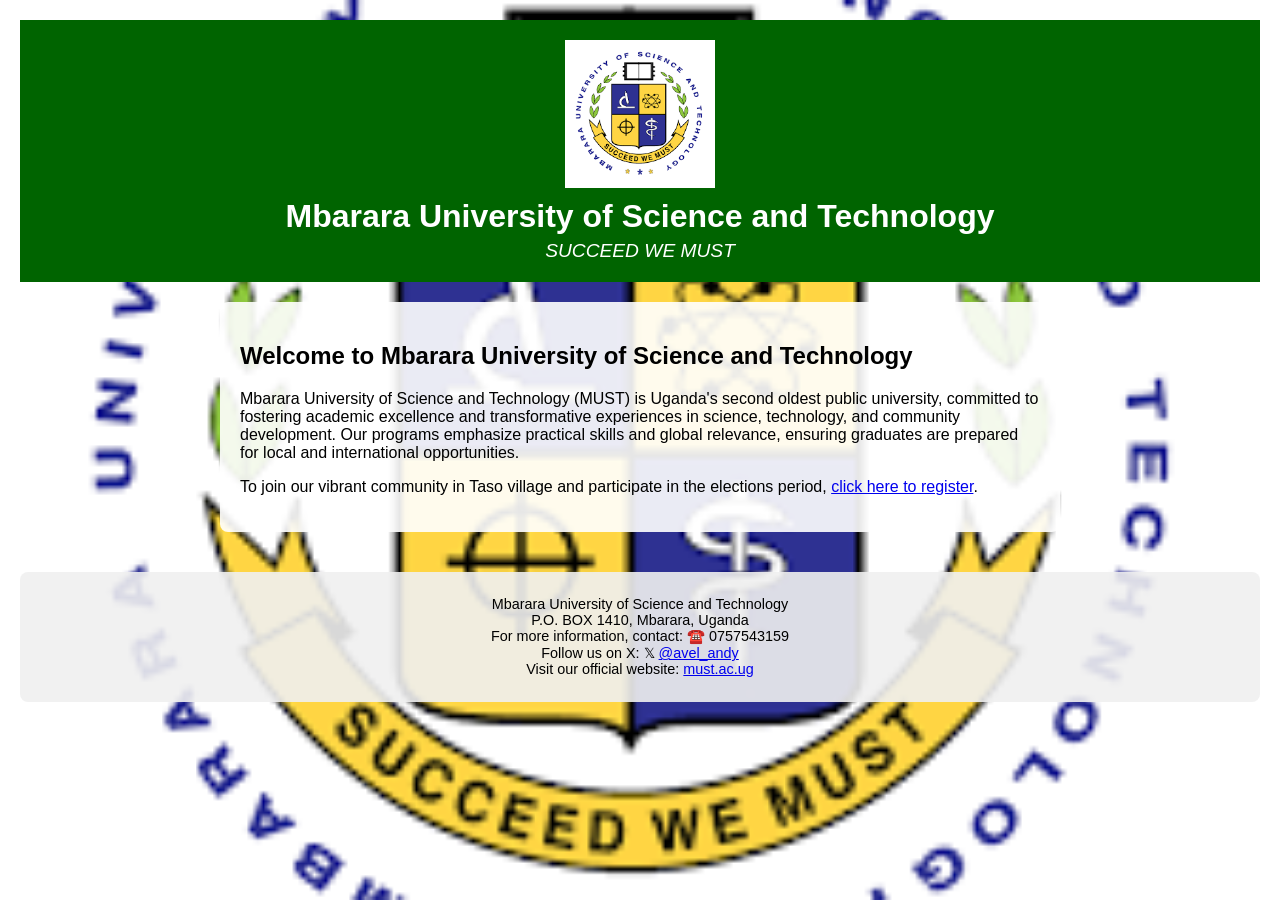
==== index.html @ b481913f "Add files via upload for only Taso residents" ====
<!DOCTYPE html>
<html lang="en">
<head>
    <meta charset="UTF-8">
    <meta name="viewport" content="width=device-width, initial-scale=1.0">
    <title>Mbarara University of Science and Technology - Home</title>
    <link rel="stylesheet" href="styles.css">
</head>
<body>
    <header>
        <img src="IMG_20250498_181848635.png" alt="Mbarara University of Science and Technology Logo" style="max-width: 150px; height: auto;">
        <h1>Mbarara University of Science and Technology</h1>
        <p>SUCCEED WE MUST</p>
    </header>
    <main>
        <h2>Welcome to Mbarara University of Science and Technology</h2>
        <p>Mbarara University of Science and Technology (MUST) is Uganda's second oldest public university, committed to fostering academic excellence and transformative experiences in science, technology, and community development. Our programs emphasize practical skills and global relevance, ensuring graduates are prepared for local and international opportunities.</p>
        <p>To join our vibrant community in Taso village and participate in the elections period, <a href="register.html">click here to register</a>.</p>
    </main>
    <footer>
        <p>Mbarara University of Science and Technology<br>
        P.O. BOX 1410, Mbarara, Uganda<br>
        For more information, contact: ☎️ 0757543159<br>
        Follow us on X: 𝕏 <a href="https://x.com/avel_andy" target="_blank">@avel_andy</a><br>
        Visit our official website: <a href="https://www.must.ac.ug/" target="_blank">must.ac.ug</a></p>
    </footer>
</body>
</html>
---- styles.css ----
body {
    font-family: Arial, sans-serif;
    margin: 20px;
    background-image: url('IMG_20250498_181848635.png');
    background-size: cover;
    background-repeat: no-repeat;
    background-position: center;
    background-attachment: fixed;
}

header {
    background-color: #006400; /* Dark green */
    color: white;
    text-align: center;
    padding: 20px;
    margin-bottom: 20px;
}

header img {
    display: block;
    margin: 0 auto 10px auto;
}

header h1 {
    margin: 0;
    font-size: 2em;
}

header p {
    margin: 5px 0 0 0;
    font-size: 1.2em;
    font-style: italic;
}

main {
    max-width: 800px;
    margin: 0 auto;
    background-color: rgba(255, 255, 255, 0.9);
    padding: 20px;
    border-radius: 8px;
}

form {
    max-width: 400px;
}

label {
    display: block;
    margin-bottom: 5px;
}

input[type="text"], input[type="tel"] {
    width: 100%;
    padding: 8px;
    margin-bottom: 10px;
}

input[type="submit"] {
    padding: 10px 20px;
    background-color: #4CAF50;
    color: white;
    border: none;
    cursor: pointer;
}

footer {
    text-align: center;
    margin-top: 40px;
    padding: 10px;
    background-color: rgba(240, 240, 240, 0.9);
    font-size: 0.9em;
    border-radius: 8px;
}
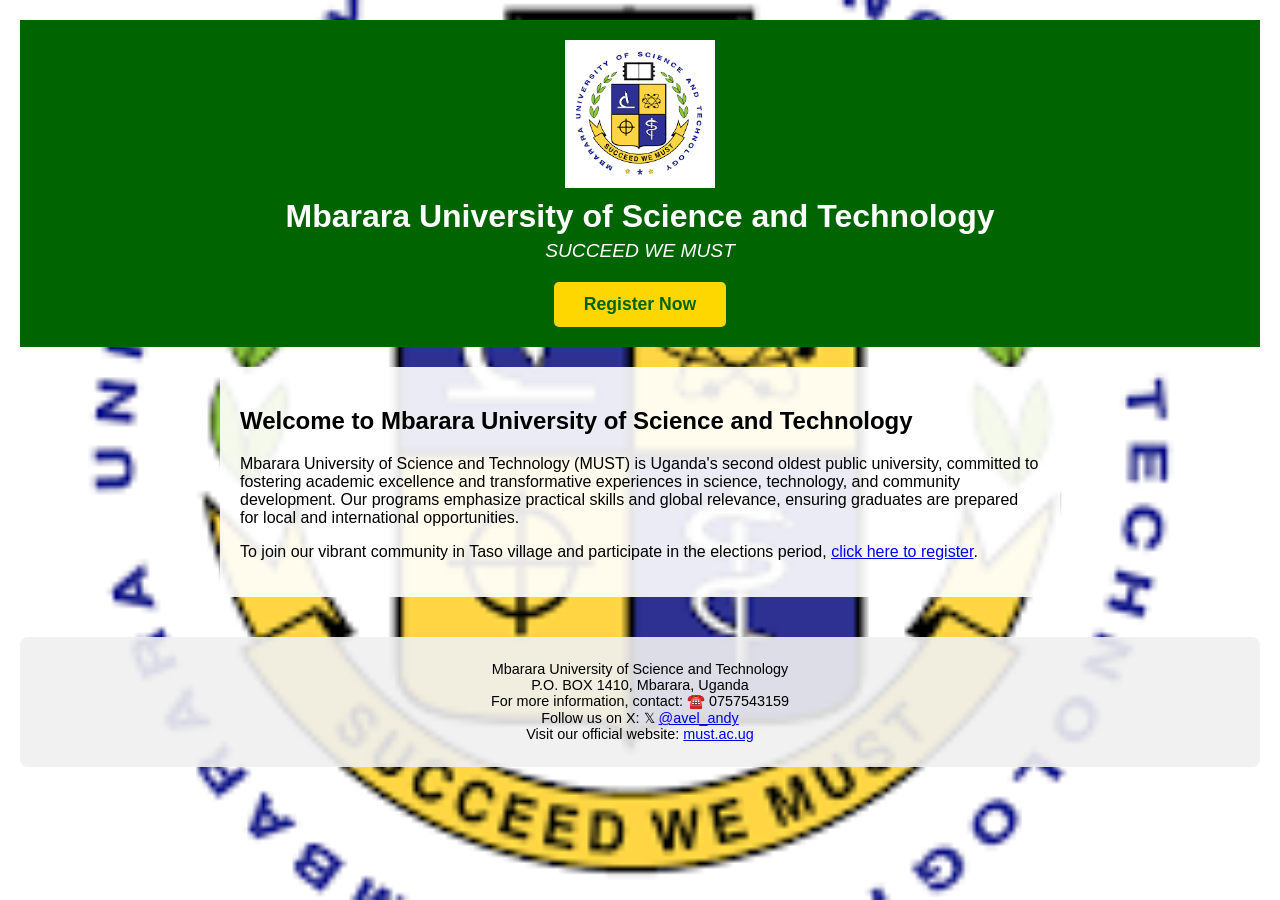
==== commit 10c8efcc: "Add files via upload" ====
--- a/index.html
+++ b/index.html
@@ -11,6 +11,9 @@
         <img src="IMG_20250498_181848635.png" alt="Mbarara University of Science and Technology Logo" style="max-width: 150px; height: auto;">
         <h1>Mbarara University of Science and Technology</h1>
         <p>SUCCEED WE MUST</p>
+        <nav>
+            <a href="register.html" class="register-btn">Register Now</a>
+        </nav>
     </header>
     <main>
         <h2>Welcome to Mbarara University of Science and Technology</h2>
--- a/styles.css
+++ b/styles.css
@@ -30,6 +30,26 @@
     margin: 5px 0 0 0;
     font-size: 1.2em;
     font-style: italic;
+}
+
+header nav {
+    margin-top: 20px;
+}
+
+.register-btn {
+    display: inline-block;
+    background-color: #FFD700;
+    color: #006400;
+    padding: 12px 30px;
+    text-decoration: none;
+    border-radius: 5px;
+    font-weight: bold;
+    font-size: 1.1em;
+    transition: background-color 0.3s;
+}
+
+.register-btn:hover {
+    background-color: #FFC700;
 }
 
 main {
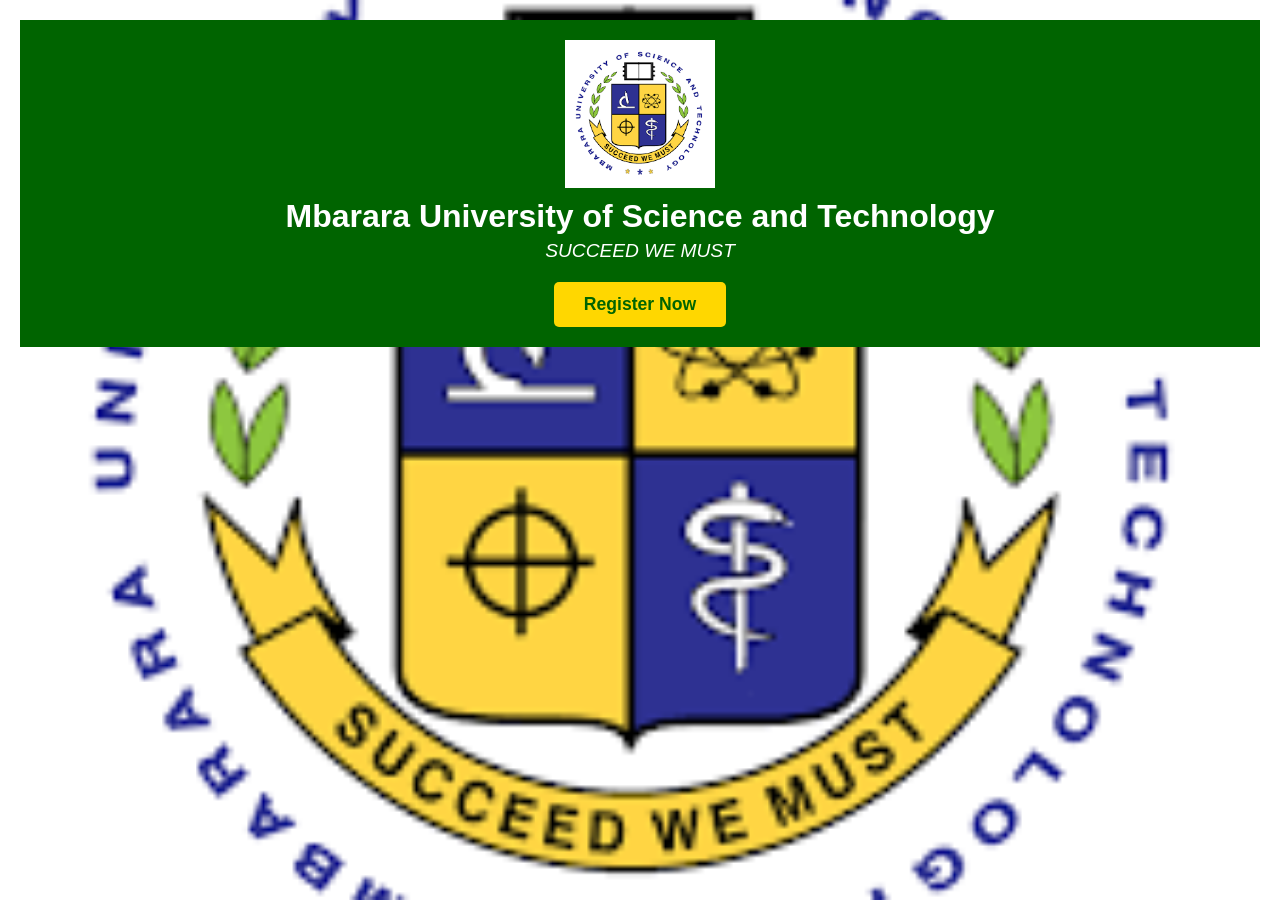
==== commit 828e656e: "Add files via upload" ====
--- a/index.html
+++ b/index.html
@@ -15,17 +15,5 @@
             <a href="register.html" class="register-btn">Register Now</a>
         </nav>
     </header>
-    <main>
-        <h2>Welcome to Mbarara University of Science and Technology</h2>
-        <p>Mbarara University of Science and Technology (MUST) is Uganda's second oldest public university, committed to fostering academic excellence and transformative experiences in science, technology, and community development. Our programs emphasize practical skills and global relevance, ensuring graduates are prepared for local and international opportunities.</p>
-        <p>To join our vibrant community in Taso village and participate in the elections period, <a href="register.html">click here to register</a>.</p>
-    </main>
-    <footer>
-        <p>Mbarara University of Science and Technology<br>
-        P.O. BOX 1410, Mbarara, Uganda<br>
-        For more information, contact: ☎️ 0757543159<br>
-        Follow us on X: 𝕏 <a href="https://x.com/avel_andy" target="_blank">@avel_andy</a><br>
-        Visit our official website: <a href="https://www.must.ac.ug/" target="_blank">must.ac.ug</a></p>
-    </footer>
 </body>
 </html>
--- a/styles.css
+++ b/styles.css
@@ -91,3 +91,63 @@
     font-size: 0.9em;
     border-radius: 8px;
 }
+
+/* Table Styling */
+table {
+    width: 100%;
+    border-collapse: collapse;
+    margin: 20px 0;
+    background-color: white;
+    box-shadow: 0 2px 8px rgba(0, 0, 0, 0.1);
+}
+
+table thead {
+    background-color: #006400;
+    color: white;
+}
+
+table th {
+    padding: 15px;
+    text-align: left;
+    font-weight: bold;
+    border-bottom: 3px solid #004d00;
+}
+
+table td {
+    padding: 12px 15px;
+    border-bottom: 1px solid #ddd;
+}
+
+table tbody tr:hover {
+    background-color: #f5f5f5;
+}
+
+table tbody tr:nth-child(even) {
+    background-color: #fafafa;
+}
+
+#clearData {
+    padding: 10px 20px;
+    background-color: #d32f2f;
+    color: white;
+    border: none;
+    cursor: pointer;
+    border-radius: 4px;
+    margin-top: 20px;
+    font-weight: bold;
+    transition: background-color 0.3s;
+}
+
+#clearData:hover {
+    background-color: #b71c1c;
+}
+
+main a {
+    color: #006400;
+    text-decoration: none;
+    font-weight: bold;
+}
+
+main a:hover {
+    text-decoration: underline;
+}
